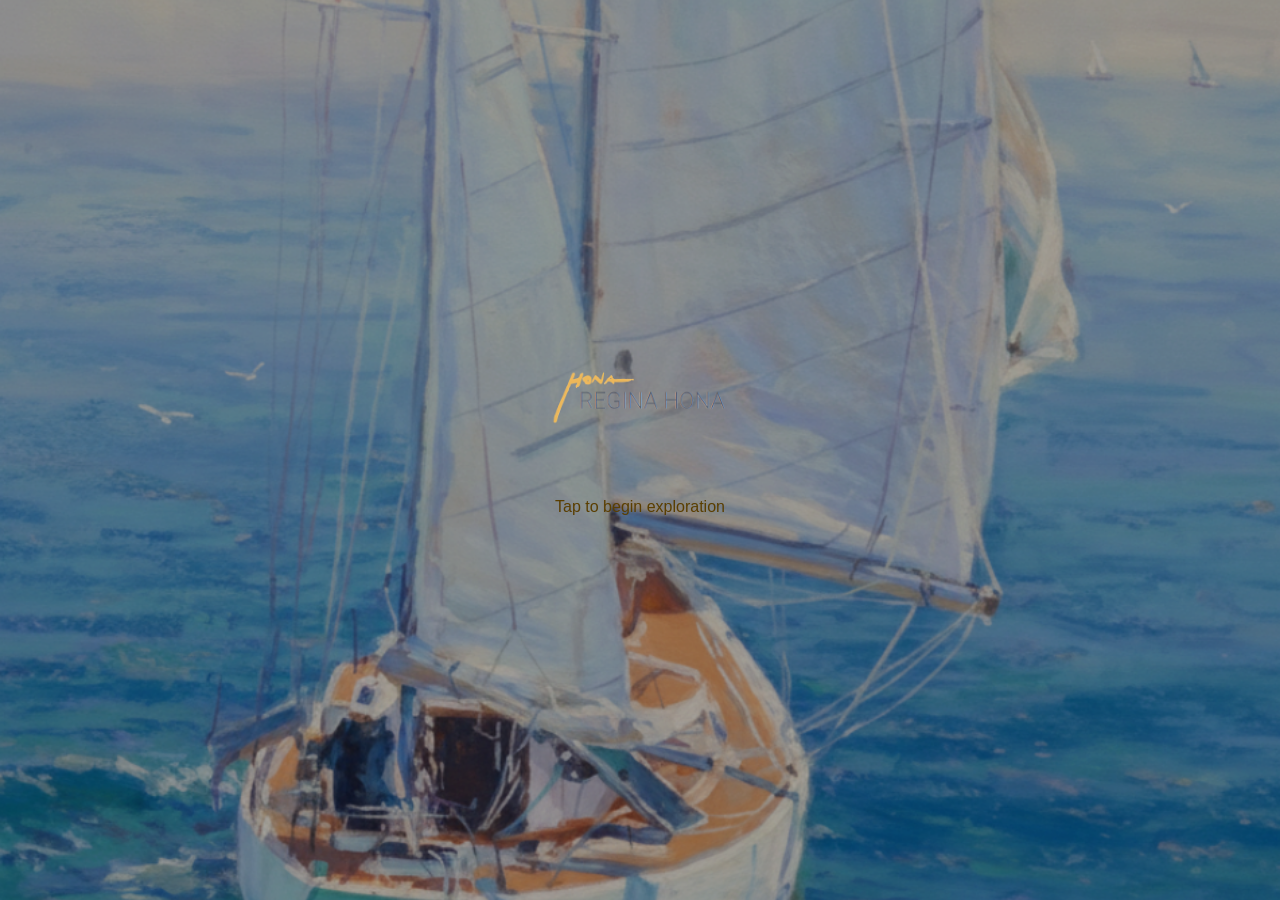
==== index.html @ 80c8ceea "adding more css like animation cards and footer as well as adding js to move to the main homepage" ====
<!DOCTYPE html>
<html lang="en">
<head>
    <meta charset="UTF-8">
    <meta name="viewport" content="width=device-width, initial-scale=1.0">
    <title>Regina Hona - Homepage</title>
    <link rel="stylesheet" href="style.css">
</head>

<body>
    <!-- INTRO ANIMATION BEFORE HOMEPAGE SCREEN -->
    <section class="introPage" id="intro_page" aria-label="Intro animation">
        <img src="images/intro-pic.png" alt="intro animation image" class="introBgimage">
        
        <section class="introElements">
            <img src="images/logo.png" alt="regina hona's logo" class="introLogo">

            <p class="introText" id="intro_text">
                Let me help you bring the love of water into your life.
            </p>

            <p class="instructionToStart" id="Instruction_tap">
                Tap to begin exploration
            </p>
        </section>
    </section>

     <!-- ACTUAL HOMEPAGE -->
    <section class="actualHomepage" id="actual_homepage">
        <header class="siteHeader">
            <button class="hamburgerMenubar" id="menu_bar" aria-label="Open menu">
                <img src="images/open_menu.png" alt="open menu icon">
            </button>

            <a href="index.html" class="logoToHome" aria-label="Going back to homepage">
                <img src="images/logo.png" alt="regina hona's logo" class="homepageLogo">
            </a>

            <a href="shoppingcart.html" class="shoppingcartLink" aria-label="Shopping cart">
                <img src="images/shoppingcart.png" alt="shopping cart icon" class="shoppingcartIcon">
            </a>
        </header>

        <nav class="mobileNavi" id="mobile_navi" aria-label="Navigation">
            <button class="menubarClose" id="close_menu_bar" aria-label="Close menu">
                <img src="images/close_menu.png" alt="close menu icon">
            </button>
            
            <ul class="menubarList">
                <li><a href="index.html">Home</a></li>
                <li><a href="gallery.html">Gallery</a></li>
                <li><a href="shop.html">Shop</a></li>
                <li><a href="about.html">About</a></li>
            </ul>
        </nav>

        <main>
            <section class="herobanner">
                <h1>Let me help you bring the love of water into your life.</h1>

                <img src="images/intro-pic.png" alt="herobanner image" class="herobannerImage">
            </section>

            <section class="previewGallery" aria-labelledby="preview_gallery_text">
                <h2 id="preview_gallery_text">Explore</h2>

                <section class="galleryAnimation">
                    <article class="artworkCards">
                        <img src="images/people-14.png" alt="two children">
                    </article>

                    <article class="artworkCards">
                        <img src="images/water-13.png" alt="sunset boat">
                    </article>

                    <article class="artworkCards">
                        <img src="images/people-16.png" alt="couple looking down">
                    </article>

                    <article class="artworkCards">
                        <img src="images/archive-8.png" alt="tram">
                    </article>

                    <article class="artworkCards">
                        <img src="images/archive-20.png" alt="black&white building">
                    </article>

                    <article class="artworkCards">
                        <img src="images/archive-11.png" alt="kid with cat">
                    </article>

                    <article class="artworkCards">
                        <img src="images/water-18.png" alt="green wave">
                    </article>

                    <article class="artworkCards">
                        <img src="images/archive-14.png" alt="horse">
                    </article>

                    <article class="artworkCards">
                        <img src="images/water-4.png" alt="purple lake">
                    </article>
                </section>
                
                <a href="gallery.html" class="previewButton">Browse gallery</a>
            </section>

            <section class="previewShop">
                <section class="shopAnimation">
                    <article class="artworkCards">
                        <img src="images/productlist/cave explorers.png" alt="child in the forest">
                    </article>

                    <article class="artworkCards">
                        <img src="images/productlist/grandmother's gown.png" alt="woman in blue dress">
                    </article>

                    <article class="artworkCards">
                        <img src="images/productlist/Island Harbour, Greece.png" alt="boat on the right">
                    </article>

                    <article class="artworkCards">
                        <img src="images/productlist/melb.png" alt="melb">
                    </article>

                    <article class="artworkCards">
                        <img src="images/productlist/morning sunlight.png" alt="tree">
                    </article>

                    <article class="artworkCards">
                        <img src="images/productlist/oh what.png" alt="high wave with boat">
                    </article>

                    <article class="artworkCards">
                        <img src="images/productlist/old faithful.png" alt="boat in emerald ocean">
                    </article>

                    <article class="artworkCards">
                        <img src="images/productlist/Rowing in Hyde Park.png" alt="couple in a boat">
                    </article>

                    <article class="artworkCards">
                        <img src="images/productlist/venetian.png" alt="boat in the hollow lake">
                    </article>
                </section>

                <a href="shop.html" class="previewButton">Browse shop</a>
            </section>
        </main>

        <footer class="footer">
            <section class="insiderlistText">
                <h2>Join my Insiders List</h2>
                <p>Get first access to new work, exhibitions and art related news.</p>
            </section>

            <section class="artistassociationPic">
                <img src="images/artist-association.png" alt="footer logo">
            </section>

            <nav class="socialmedias" aria-label="Social media links">
                <a href="https://www.facebook.com/ReginaHonaArtist/" aria-label="Facebook">
                    <img src="images/" alt="facebook icon">
                </a>

                <a href="https://www.instagram.com/reginahonaart/" aria-label="Instagram">
                    <img src="images/" alt="instagram icon">
                </a>

                <a href="mailto:reginahona@gmail.com" aria-label="Email">
                    <img src="images/" alt="email icon">
                </a>
            </nav>

            <section class="copyright">
                <p>© Copyright Regina Hona Fine Art 2011-2025</p>
                <p>Copyright Regina Hona Fine Art 2011-2025</p>

                <p>All rights reserved. Website Terms of Use</p>
                <p>Site by Abstract Ideas & Zoom Graphic Design</p>
            </section>
        </footer>
    </section>

    <script src="scripts.js"></script>
</body>
</html>
---- style.css ----
* {
    box-sizing: border-box;
}

html {
    scroll-behavior: smooth;
}

body {
    margin: 0;
    background-color: #FFFADE;
    color: #5A3E00;
    font-family: "Gothic A1", sans-serif, Arial;
    font-family: "Gothiic A1", sans-serif, Arial;
    overflow-x: hidden;
}

/* INTRO ANIMATION */

.introPage {
    position: fixed;
    inset: 0;
    z-index:1000;
    height: 100vh;
    overflow: hidden;
    cursor: pointer;
    background-color: #FFFADE;
}

.introBgimage {
    width: 100%;
    height: 100%;
    object-fit: cover;
    display: block;
    filter: brightness(72%);
}

.introElements {
    position: absolute;
    inset: 0;
    display: flex;
    flex-direction: column;
    align-items: center;
    justify-content: center;
    padding: 24px;
    text-align: center;
}

.introLogo {
    width: 180px;
    max-width: 65%;
    margin-bottom: 26px;
}

.introText {
    max-width: 560px;
    margin: 0;
    color: #EFB85B;
    font-family: "IM Fell English", Georgia, serif;
    font-size: 1.4rem;
    line-height: 1.4;
    opacity: 0;
    transform: translateY(18px);
    transition: opacity 0.8s ease, transform 0.8s ease;
}

.introText.show {
    opacity: 1;
    transform: translateY(0);
}

/* HOMEPAGE */ 

/* HEADER */

.actualHomepage {
    min-height: 100vh;
    background-color: #FFFADE;
}

.siteHeader {
    position: sticky;
    top: 0;
    z-index: 100;
    display: grid;
    grid-template-columns: 1fr auto 1fr;
    align-items: center;
    padding: 18px 20px 12px;
    background-color: #FFFADE;
    border-bottom: 1px solid #FFE79B;
}

.hamburgerMenubar,
.menubarClose {
    border: none;
    background: none;
    padding: 0;
    cursor: pointer;
}

.hamburgerMenubar img,
.menubarClose img {
    width: 34px
    height: auto;
    display: block;
}

.logoToHome {
    grid-column: 2;
}

.homepageLogo {
    width: 128px;
    display: block;
}

.shoppingcartLink {
    justify-self: end;
}

.shoppingcartIcon {
    width: 32px;
    display: block;
}

/* HAMBURGER MENU */

.mobileNavi {
    position: fixed;
    top: 0;
    left: 0;
    z-index: 900;
    width: 76%;
    max-width: 330px;
    height: 100vh;
    padding: 36px 28px;
    background-color: #FFE79B
    transform: translateX(-100%);
    transition: transform 0.35s;
}

.menubarClose {
    transform: translateX(0);
}

.menubarList {
    list-style: none;
    padding: 70px 0 0;
    margin: 0;
}

.menubarList li {
    margin-bottom: 26px;
}

.menubarList a {
    color: #5A3E00;
    text-decoration: none;
    font-family: "IM Fell English", Georgia, Serif;
    font-size: 1.35rem;
}

.navigationList a: hover {
    text-decoration: underline;
}

/* MAIN CONTENT */

.herobanner {
    padding 28px 20px 44px;
    text-align: center;
}

.herobanner h1 {
    max-width: 780px;
    margin: 0 auto 24px;
    font-family: "IM Fell English", Georgia, Serif;
    font-size: 1.45rem;
    line-height: 1.35;
    font-weight: normal;
    color: #5A3E00;
}

.heroimage {
    width: 100%;
    max-width: 900px;
    display: block;
    margin: 0 auto;
}

/* GALLERY & SHOP */

.previewGallery,
.previewShop {
    padding: 34px 20px 46px;
    text-align: center;
}

.previewGallery h2 {
    max-width: 1080px;
    margin: 0 auto 22px;
    text-align: left;
    font-family: "Gothic A1", sans-serif, Arial";
    font-size: 1.9rem;
    color: #5A3E00;
}

.galleryAnimation {
    display: grid;
    grid-template-columns: repeat(3, 1fr);
    gap: 14px;
    max-width: 1080px;
    margin: 0 auto;
}

.artworkCards {
    opacity: 0;
    transform: translateY(22px);
    animation: fadeInUp 0.7s ease forwards;
}

.artworkdCards:nth-child(2) {
    animation-delay: 0.15s;
}

.artworkdCards:nth-child(3) {
    animation-delay: 0.15s;
}

.artworkdCards:nth-child(4) {
    animation-delay: 0.15s;
}

.artworkdCards:nth-child(5) {
    animation-delay: 0.15s;
}

.artworkdCards:nth-child(6) {
    animation-delay: 0.15s;
}

.artworkdCards:nth-child(7) {
    animation-delay: 0.15s;
}

.artworkdCards:nth-child(8) {
    animation-delay: 0.15s;
}

.artworkdCards:nth-child(9) {
    animation-delay: 0.15s;
}

.artworkCards img {
    width: 100%;
    aspect-ratio: 1/1;
    object-fit: cover;
    display: block;
}

.previewButton {
    display: inline-block;
    margin-top: 28px;
    padding: 10px 34px;
    border-radius: 14px;
    background-color: #FFE79B;
    color: #5A3E00;
    font-family: "Gothic A1", sans-serif, Arial";
    font-size: 1rem;
    transition: transform 0.25s ease, background-color 0.25s ease;

}

/* FOOTER */

.footer {
    margin-top: 46px;
    background-color: #FFE79B;
    text-align: center;
    color: #5A3E00;
}

.insiderlistText h2 {
    margin: 0 0 12px;
    font-family: "Gothic A1", sans-serif, Arial";
    font-size: 1.45rem;
    font-weight: normal;
}

.insiderlistText p {
    max-width: 430px;
    margin 0 auto;
    font-family: "Gothic A1", sans-serif, Arial";
    font-size: 0.9rem;
    line-height: 1.5;
}

.artistassociationPic {
    text-align: center;
    padding: 24px 20px;
    background-color: #FFFADE;
}

.artistassociationPic img {
    max-width: 220px;
    width: 100%;
    height: auto;
}

.socialmedias {
    display: flex;
    justify-content: center;
    gap: 18px;
    padding: 22px 20px 10px;
}

.socialmedias img {
    width: 24px;
    display: block;
    transition: transform 0.25s ease;
}

.socialmedias a:hover img {
    transform: scale(1.12);
}

.copyright {
    padding: 8px 20px 28px;
}

.copyright p {
    margin: 4px 0;
    font-size: 0.75rem;
    line-height: 1.3;
}
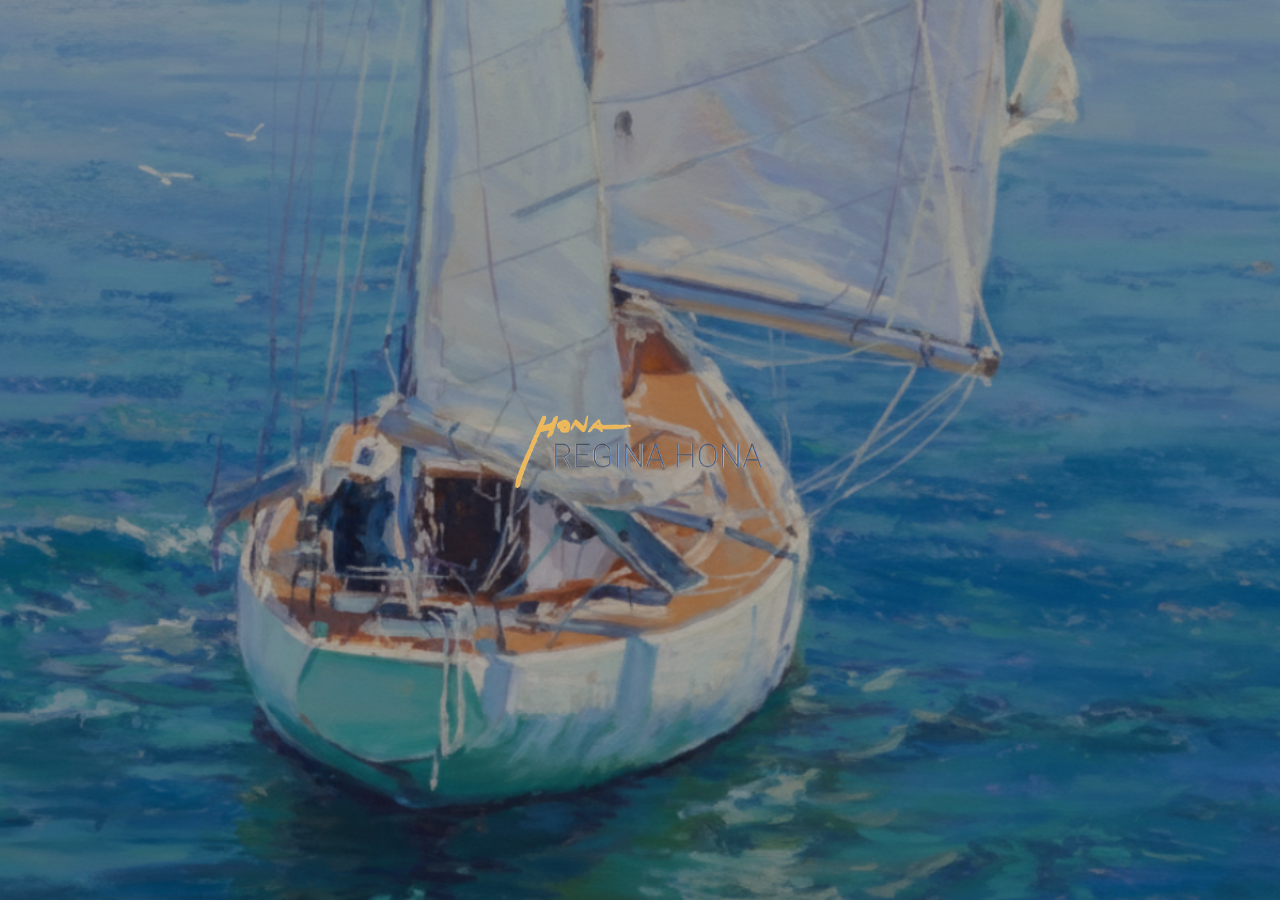
==== commit 736ec479: "fixing intropage" ====
--- a/index.html
+++ b/index.html
@@ -9,21 +9,18 @@
 
 <body>
     <!-- INTRO ANIMATION BEFORE HOMEPAGE SCREEN -->
-    <section class="introPage" id="intro_page" aria-label="Intro animation">
+    <div class="introPage" id="intro_page">
+
         <img src="images/intro-pic.png" alt="intro animation image" class="introBgimage">
-        
-        <section class="introElements">
+
+        <div class="introElements">
             <img src="images/logo.png" alt="regina hona's logo" class="introLogo">
 
             <p class="introText" id="intro_text">
                 Let me help you bring the love of water into your life.
             </p>
-
-            <p class="instructionToStart" id="Instruction_tap">
-                Tap to begin exploration
-            </p>
-        </section>
-    </section>
+        </div>
+    </div>
 
      <!-- ACTUAL HOMEPAGE -->
     <section class="actualHomepage" id="actual_homepage">
--- a/style.css
+++ b/style.css
@@ -12,7 +12,7 @@
     background-color: #FFFADE;
     color: #5A3E00;
     font-family: "Gothic A1", sans-serif, Arial;
-    font-family: "Gothiic A1", sans-serif, Arial;
+    font-family: "Gothic A1", sans-serif, Arial;
     overflow-x: hidden;
 }
 
@@ -29,45 +29,47 @@
 }
 
 .introBgimage {
+    position: absolute;
+    inset: 0;
     width: 100%;
     height: 100%;
     object-fit: cover;
-    display: block;
-    filter: brightness(72%);
-}
-
-.introElements {
+    object-position: center 80%;
+    filter: brightness(75%);
+}
+
+.introLogo {
     position: absolute;
-    inset: 0;
-    display: flex;
-    flex-direction: column;
-    align-items: center;
-    justify-content: center;
-    padding: 24px;
-    text-align: center;
-}
-
-.introLogo {
-    width: 180px;
-    max-width: 65%;
-    margin-bottom: 26px;
+    width: 260px;
+    top: 50%;
+    left: 50%;
+    transform: translate(-50%, -50%);
+    transition: top 0.8s ease;
+}
+
+.introLogo.moveup {
+    top: 10%;
 }
 
 .introText {
-    max-width: 560px;
+    position: absolute;
     margin: 0;
     color: #EFB85B;
     font-family: "IM Fell English", Georgia, serif;
-    font-size: 1.4rem;
-    line-height: 1.4;
+    font-size: 1rem;
+    line-height: 1.25;
+    width: 320px;
+    text-align: center;
     opacity: 0;
-    transform: translateY(18px);
+    bottom: 10%;
+    left:50%;
+    transform: translate(-50%, 20px);
     transition: opacity 0.8s ease, transform 0.8s ease;
 }
 
 .introText.show {
     opacity: 1;
-    transform: translateY(0);
+    transform: translate(-50%, 0);
 }
 
 /* HOMEPAGE */ 
@@ -101,9 +103,8 @@
 
 .hamburgerMenubar img,
 .menubarClose img {
-    width: 34px
+    width: 34px;
     height: auto;
-    display: block;
 }
 
 .logoToHome {
@@ -126,18 +127,8 @@
 
 /* HAMBURGER MENU */
 
-.mobileNavi {
-    position: fixed;
-    top: 0;
-    left: 0;
-    z-index: 900;
-    width: 76%;
-    max-width: 330px;
-    height: 100vh;
-    padding: 36px 28px;
-    background-color: #FFE79B
-    transform: translateX(-100%);
-    transition: transform 0.35s;
+.mobileNavi.open {
+    transform: translateX(0);
 }
 
 .menubarClose {
@@ -169,7 +160,6 @@
 
 .herobanner {
     padding 28px 20px 44px;
-    text-align: center;
 }
 
 .herobanner h1 {
@@ -182,7 +172,7 @@
     color: #5A3E00;
 }
 
-.heroimage {
+.herobannerImage {
     width: 100%;
     max-width: 900px;
     display: block;
@@ -210,8 +200,6 @@
     display: grid;
     grid-template-columns: repeat(3, 1fr);
     gap: 14px;
-    max-width: 1080px;
-    margin: 0 auto;
 }
 
 .artworkCards {
@@ -221,15 +209,15 @@
 }
 
 .artworkdCards:nth-child(2) {
-    animation-delay: 0.15s;
+    animation-delay: 0.1s;
 }
 
 .artworkdCards:nth-child(3) {
-    animation-delay: 0.15s;
+    animation-delay: 0.2s;
 }
 
 .artworkdCards:nth-child(4) {
-    animation-delay: 0.15s;
+    animation-delay: 0.3s;
 }
 
 .artworkdCards:nth-child(5) {
@@ -289,11 +277,7 @@
 }
 
 .insiderlistText p {
-    max-width: 430px;
     margin 0 auto;
-    font-family: "Gothic A1", sans-serif, Arial";
-    font-size: 0.9rem;
-    line-height: 1.5;
 }
 
 .artistassociationPic {
@@ -333,4 +317,81 @@
     margin: 4px 0;
     font-size: 0.75rem;
     line-height: 1.3;
+}
+
+@keyframes fadeInUp {
+    from {
+        opacity: 0;
+        transform: translateY(20px);
+    }
+    
+    to {
+        opacity: 1;
+        transform: translateY(0);
+    }
+}
+
+/* ADJUSTING TO DESKTOP SIZE */
+
+@media (min-width: 900px) {
+    .siteHeader {
+        padding: 20px 55px 15px 55px;
+    }
+
+    .logoToHome{
+        width: 150px;
+    }
+
+    .hamburgerMenubar img {
+        width: 36px;
+    }
+
+    .shoppingcartIcon {
+        width: 36px;
+    }
+
+    .herobanner {
+        padding: 35px 55px 55px 55px;
+    }
+
+    .herobanner h1 {
+        font-size: 20px;
+        margin-bottom: 25px;
+    }
+
+    .heroimage {
+        width: 100%;
+        max-width: 1000px;
+        max-height: 330px;
+        object-fit: cover;
+    }
+
+    .previewGallery {
+        padding: 45px 55px;
+    }
+
+    .previewGallery h2 {
+        font-size: 20px;
+    }
+
+    .previewShop {
+        padding: 45px 55px;
+    }
+    
+    .galleryAnimation {
+        grid-template-columns: repeat(9, 1fr);
+        gap: 12px;
+        max-width: 1180px;
+    }
+
+    .previewButton {
+        margin-top: 25px;
+        padding: 8px 38px;
+        font-size: 14px;
+    }
+
+    .footer {
+        max-width: 1000px;
+        margin: 60px auto 40px auto;
+    }
 }
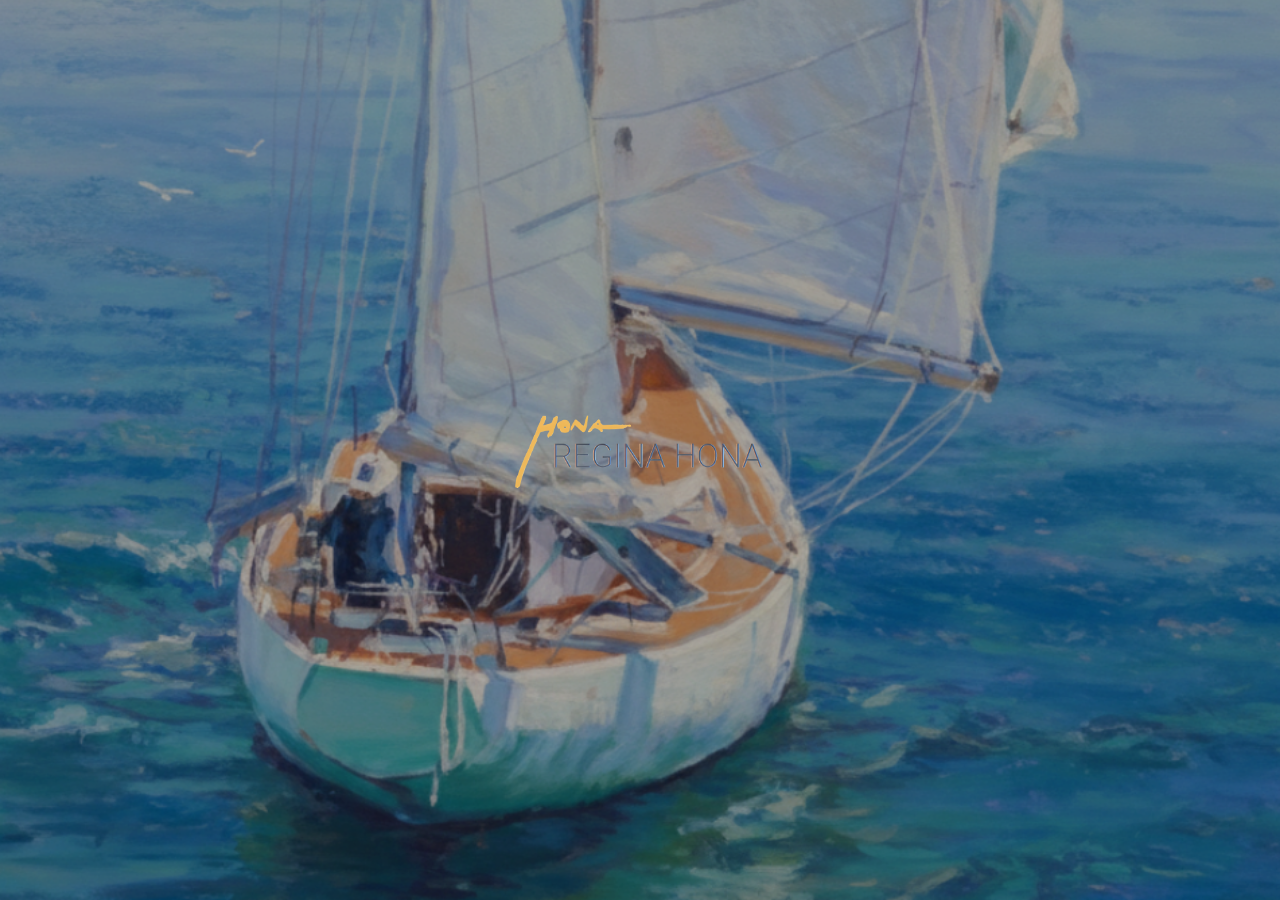
==== commit 52bbeea9: "fixing css to fix the screen" ====
--- a/index.html
+++ b/index.html
@@ -1,6 +1,9 @@
 <!DOCTYPE html>
 <html lang="en">
 <head>
+    <link rel="preconnect" href="https://fonts.googleapis.com">
+    <link rel="preconnect" href="https://fonts.gstatic.com" crossorigin>
+    <link href="https://fonts.googleapis.com/css2?family=Gothic+A1:wght@600&display=swap" rel="stylesheet">
     <meta charset="UTF-8">
     <meta name="viewport" content="width=device-width, initial-scale=1.0">
     <title>Regina Hona - Homepage</title>
@@ -38,7 +41,7 @@
             </a>
         </header>
 
-        <nav class="mobileNavi" id="mobile_navi" aria-label="Navigation">
+        <nav class="mobileNavi" id="mobile_navi">
             <button class="menubarClose" id="close_menu_bar" aria-label="Close menu">
                 <img src="images/close_menu.png" alt="close menu icon">
             </button>
@@ -157,15 +160,15 @@
 
             <nav class="socialmedias" aria-label="Social media links">
                 <a href="https://www.facebook.com/ReginaHonaArtist/" aria-label="Facebook">
-                    <img src="images/" alt="facebook icon">
+                    <img src="images/facebook.png" alt="facebook icon">
                 </a>
 
                 <a href="https://www.instagram.com/reginahonaart/" aria-label="Instagram">
-                    <img src="images/" alt="instagram icon">
+                    <img src="images/instagram.png" alt="instagram icon">
                 </a>
 
                 <a href="mailto:reginahona@gmail.com" aria-label="Email">
-                    <img src="images/" alt="email icon">
+                    <img src="images/email.png" alt="email icon">
                 </a>
             </nav>
 
--- a/style.css
+++ b/style.css
@@ -11,9 +11,15 @@
     margin: 0;
     background-color: #FFFADE;
     color: #5A3E00;
-    font-family: "Gothic A1", sans-serif, Arial;
-    font-family: "Gothic A1", sans-serif, Arial;
+    font-family: "Gothic A1", sans-serif;
+    font-family: "Gothic A1", sans-serif;
     overflow-x: hidden;
+}
+
+.gothic-a1-semibold {
+  font-family: "Gothic A1", sans-serif;
+  font-weight: 600;
+  font-style: normal;
 }
 
 /* INTRO ANIMATION */
@@ -34,7 +40,7 @@
     width: 100%;
     height: 100%;
     object-fit: cover;
-    object-position: center 80%;
+    object-position: center 78%;
     filter: brightness(75%);
 }
 
@@ -74,6 +80,19 @@
 
 /* HOMEPAGE */ 
 
+.actualHomepage {
+    min-height: 100vh;
+    background-color: #FFFADE;
+}
+
+.siteHeader,
+main,
+.footer {
+    max-width: 1368px;
+    margin: 0 auto;
+    background-color: #FFFADE;
+}
+
 /* HEADER */
 
 .actualHomepage {
@@ -88,8 +107,7 @@
     display: grid;
     grid-template-columns: 1fr auto 1fr;
     align-items: center;
-    padding: 18px 20px 12px;
-    background-color: #FFFADE;
+    padding: 18px 32px 14px;
     border-bottom: 1px solid #FFE79B;
 }
 
@@ -105,6 +123,7 @@
 .menubarClose img {
     width: 34px;
     height: auto;
+    display: block;
 }
 
 .logoToHome {
@@ -112,7 +131,7 @@
 }
 
 .homepageLogo {
-    width: 128px;
+    width: 130px;
     display: block;
 }
 
@@ -121,18 +140,39 @@
 }
 
 .shoppingcartIcon {
-    width: 32px;
+    width: 34px;
     display: block;
 }
 
 /* HAMBURGER MENU */
+
+.mobileNavi {
+    position: fixed;
+    top: 0;
+    left: 0;
+    z-index: 999;
+    width: 320px;
+    height: 100vh;
+    padding: 38px 28px;
+    background-color: #FFE79B;
+    transform: translateX(-100%);
+    transition: transform 0.3s ease;
+}
 
 .mobileNavi.open {
     transform: translateX(0);
 }
 
 .menubarClose {
-    transform: translateX(0);
+    border: none;
+    background: none;
+    padding: 0;
+    cursor: pointer;
+}
+
+.menubarClose img {
+    width: 38px;
+    display: block;
 }
 
 .menubarList {
@@ -142,102 +182,63 @@
 }
 
 .menubarList li {
-    margin-bottom: 26px;
+    margin-bottom: 24px;
 }
 
 .menubarList a {
     color: #5A3E00;
     text-decoration: none;
     font-family: "IM Fell English", Georgia, Serif;
-    font-size: 1.35rem;
-}
-
-.navigationList a: hover {
-    text-decoration: underline;
+    font-size: 1rem;
 }
 
 /* MAIN CONTENT */
 
 .herobanner {
-    padding 28px 20px 44px;
+    padding 28px 0 0;
+    text-align: center;
 }
 
 .herobanner h1 {
-    max-width: 780px;
-    margin: 0 auto 24px;
+    margin: 0 0 22px;
     font-family: "IM Fell English", Georgia, Serif;
-    font-size: 1.45rem;
-    line-height: 1.35;
+    font-size: 0.9rem;
     font-weight: normal;
     color: #5A3E00;
 }
 
 .herobannerImage {
     width: 100%;
-    max-width: 900px;
-    display: block;
-    margin: 0 auto;
+    height: 260px;
+    object-fit: cover;
+    object-position: center 62%;
+    display: block;
 }
 
 /* GALLERY & SHOP */
 
 .previewGallery,
 .previewShop {
-    padding: 34px 20px 46px;
+    padding: 48px 32px 52px;
     text-align: center;
 }
 
 .previewGallery h2 {
-    max-width: 1080px;
-    margin: 0 auto 22px;
+    max-width: 1368px;
+    margin: 0 auto 28px;
     text-align: left;
-    font-family: "Gothic A1", sans-serif, Arial";
-    font-size: 1.9rem;
-    color: #5A3E00;
-}
-
-.galleryAnimation {
+    font-family: "Gothic A1", sans-serif;
+    font-size: 1rem;
+    color: #5A3E00;
+}
+
+.galleryAnimation,
+.shopAnimation {
+    max-width: 1368px;
+    margin: 0 auto;
     display: grid;
-    grid-template-columns: repeat(3, 1fr);
-    gap: 14px;
-}
-
-.artworkCards {
-    opacity: 0;
-    transform: translateY(22px);
-    animation: fadeInUp 0.7s ease forwards;
-}
-
-.artworkdCards:nth-child(2) {
-    animation-delay: 0.1s;
-}
-
-.artworkdCards:nth-child(3) {
-    animation-delay: 0.2s;
-}
-
-.artworkdCards:nth-child(4) {
-    animation-delay: 0.3s;
-}
-
-.artworkdCards:nth-child(5) {
-    animation-delay: 0.15s;
-}
-
-.artworkdCards:nth-child(6) {
-    animation-delay: 0.15s;
-}
-
-.artworkdCards:nth-child(7) {
-    animation-delay: 0.15s;
-}
-
-.artworkdCards:nth-child(8) {
-    animation-delay: 0.15s;
-}
-
-.artworkdCards:nth-child(9) {
-    animation-delay: 0.15s;
+    grid-template-columns: repeat(9, 1fr);
+    gap: 12px;
 }
 
 .artworkCards img {
@@ -249,41 +250,45 @@
 
 .previewButton {
     display: inline-block;
-    margin-top: 28px;
-    padding: 10px 34px;
-    border-radius: 14px;
-    background-color: #FFE79B;
-    color: #5A3E00;
-    font-family: "Gothic A1", sans-serif, Arial";
-    font-size: 1rem;
-    transition: transform 0.25s ease, background-color 0.25s ease;
-
+    margin-top: 26px;
+    padding: 8px 38px;
+    border-radius: 12px;
+    background-color: #FFE79B;
+    color: #5A3E00;
+    font-family: "Gothic A1", sans-serif;
+    font-size: 0.85rem;
 }
 
 /* FOOTER */
 
 .footer {
-    margin-top: 46px;
+    width: 100%;
+    margin: 0;
     background-color: #FFE79B;
     text-align: center;
     color: #5A3E00;
 }
 
 .insiderlistText h2 {
-    margin: 0 0 12px;
-    font-family: "Gothic A1", sans-serif, Arial";
-    font-size: 1.45rem;
+    margin: 10px 10px 10px;
+    font-family: "Gothic A1", sans-serif;
+    font-size: 1.1rem;
     font-weight: normal;
 }
 
 .insiderlistText p {
-    margin 0 auto;
+    margin 20px 10px 40px;
+    max-width: 1368px;
+    font-size: 0.8rem;
+    line-height: 1.4;
 }
 
 .artistassociationPic {
+    width: 100%;
+    box-sizing: border-box;
     text-align: center;
     padding: 24px 20px;
-    background-color: #FFFADE;
+    background-color: #FFE79B;
 }
 
 .artistassociationPic img {
@@ -299,24 +304,31 @@
     padding: 22px 20px 10px;
 }
 
+.socialmedias {
+    width: 100%;
+    background-color: #FFE79B;
+    display: flex;
+    justify-content: center;
+    gap: 16px;
+    padding: 18px 20px 8px;
+    box-sizing: border-box;
+}
+
 .socialmedias img {
-    width: 24px;
-    display: block;
-    transition: transform 0.25s ease;
-}
-
-.socialmedias a:hover img {
-    transform: scale(1.12);
+    width: 22px;
+    height: auto;
 }
 
 .copyright {
-    padding: 8px 20px 28px;
+    width: 100%;
+    background-color: #FFE79B;
+    padding: 8px 20px 24px;
+    box-sizing: border-box;
 }
 
 .copyright p {
-    margin: 4px 0;
-    font-size: 0.75rem;
-    line-height: 1.3;
+    margin: 3px 0;
+    font-size: 0.7rem;
 }
 
 @keyframes fadeInUp {
@@ -333,65 +345,88 @@
 
 /* ADJUSTING TO DESKTOP SIZE */
 
-@media (min-width: 900px) {
+@media (min-width: 390px) {
+    .siteHeader,
+    main,
+    .footer {
+        max-width: 1368px;
+        margin: 0 auto;
+    }
+
     .siteHeader {
-        padding: 20px 55px 15px 55px;
+        padding: 18px 50px 12px;
     }
 
     .logoToHome{
-        width: 150px;
-    }
-
-    .hamburgerMenubar img {
-        width: 36px;
-    }
-
+        width: 125px;
+    }
+
+    .hamburgerMenubar img,
     .shoppingcartIcon {
-        width: 36px;
+        width: 34px;
     }
 
     .herobanner {
-        padding: 35px 55px 55px 55px;
+        padding: 26px 50px 28px;
     }
 
     .herobanner h1 {
-        font-size: 20px;
-        margin-bottom: 25px;
-    }
-
-    .heroimage {
+        font-size: 0.85rem;
+        margin-bottom: 22px;
+    }
+
+    .herobannerImage {
         width: 100%;
-        max-width: 1000px;
-        max-height: 330px;
+        max-height: 250px;
         object-fit: cover;
-    }
-
-    .previewGallery {
-        padding: 45px 55px;
+        object-position: center 72%;
+    }
+
+    .previewGallery,
+    .previewShop {
+        padding: 28px 50px 28px;
     }
 
     .previewGallery h2 {
-        font-size: 20px;
-    }
-
-    .previewShop {
-        padding: 45px 55px;
+        font-size: 1.15rem;
+        margin-bottom: 22px;
     }
     
-    .galleryAnimation {
+    .galleryAnimation,
+    .shopAnimation {
         grid-template-columns: repeat(9, 1fr);
-        gap: 12px;
-        max-width: 1180px;
+        gap: 10px;
+    }
+
+    .artworkCards img {
+        width: 100%;
+        aspect-ratio: 1/1;
+        object-fit: cover;
     }
 
     .previewButton {
-        margin-top: 25px;
-        padding: 8px 38px;
-        font-size: 14px;
+        margin-top: 22px;
+        padding: 8px 42px;
+        font-size: 0.9rem;
+    }
+
+    .insiderlistText {
+        padding: 20px;
+    }
+
+    .artistassociationPic {
+        padding: 18px 20px;
     }
 
     .footer {
-        max-width: 1000px;
-        margin: 60px auto 40px auto;
+        max-width: 1368px;
+    }
+
+    .socialmedias {
+        padding: 14px 20px 6px;
+    }
+
+    .copyright {
+        padding: 6px 20px 18px;
     }
 }
